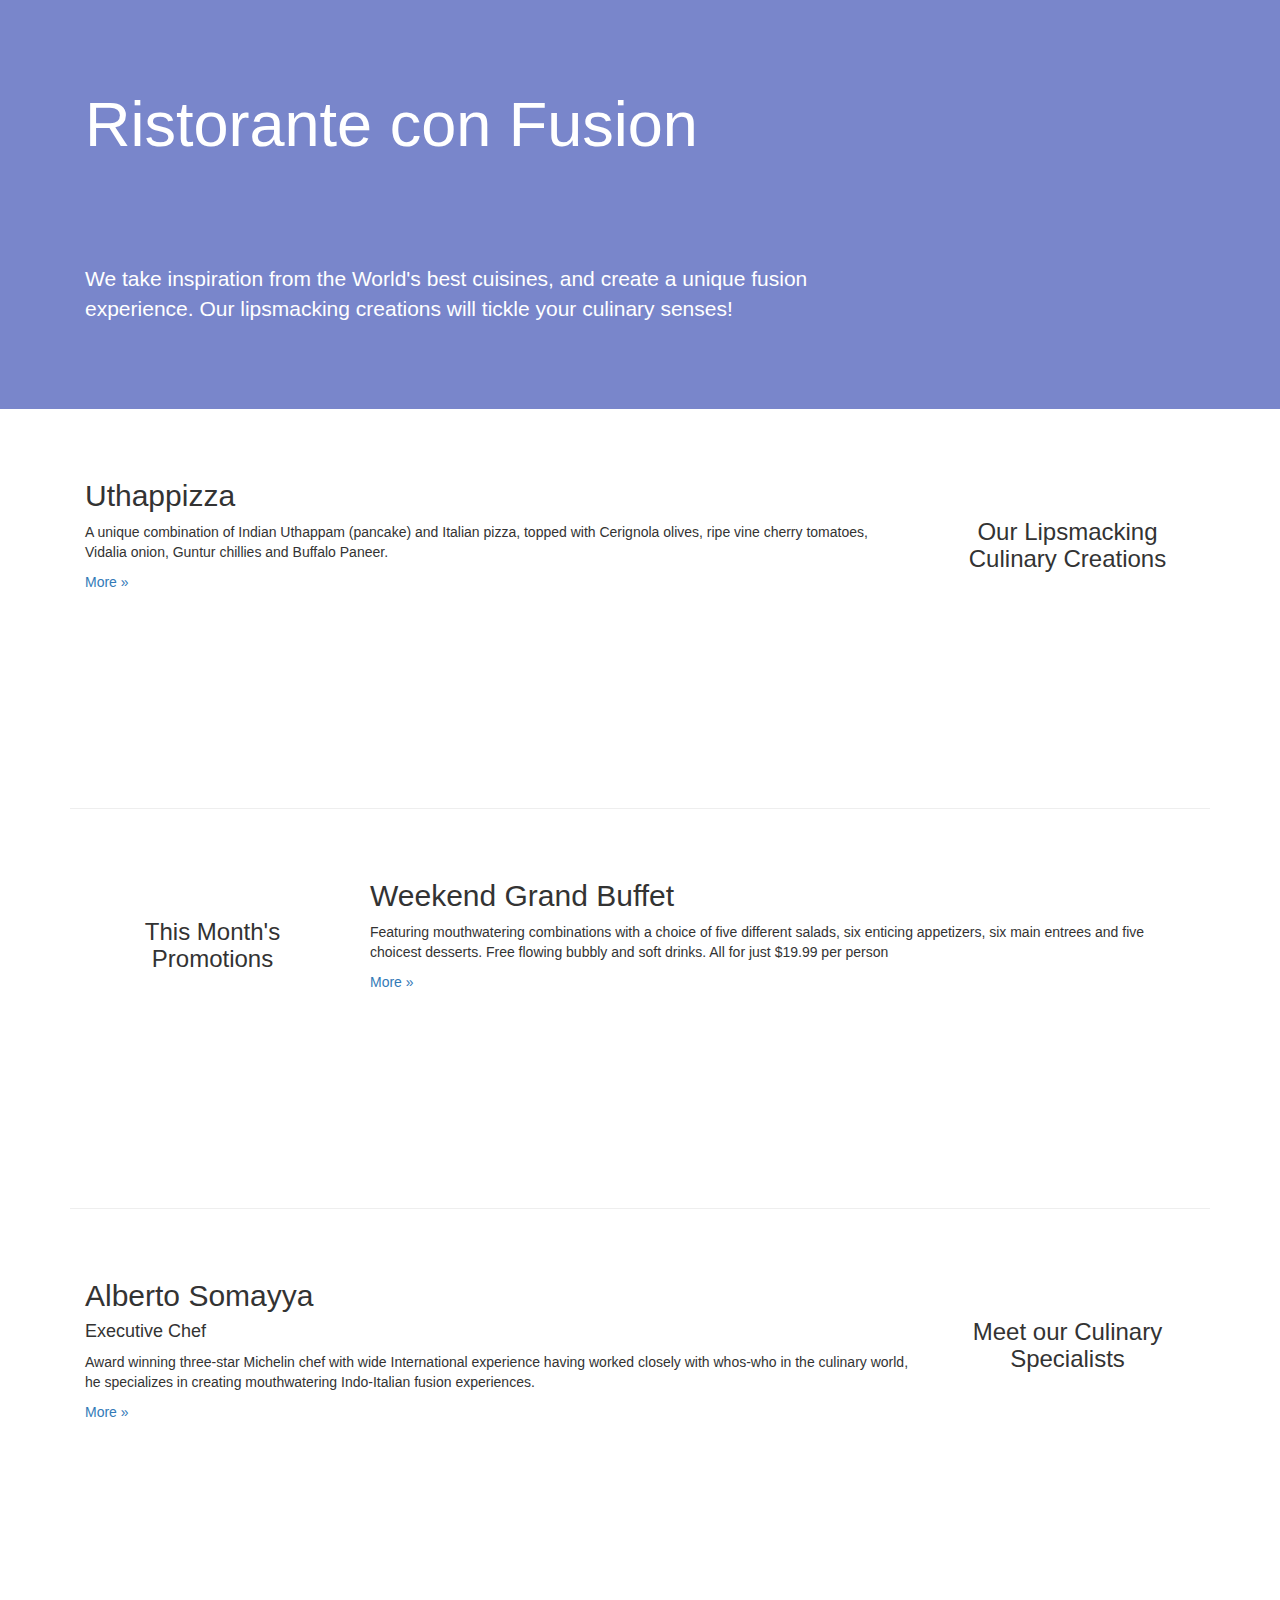
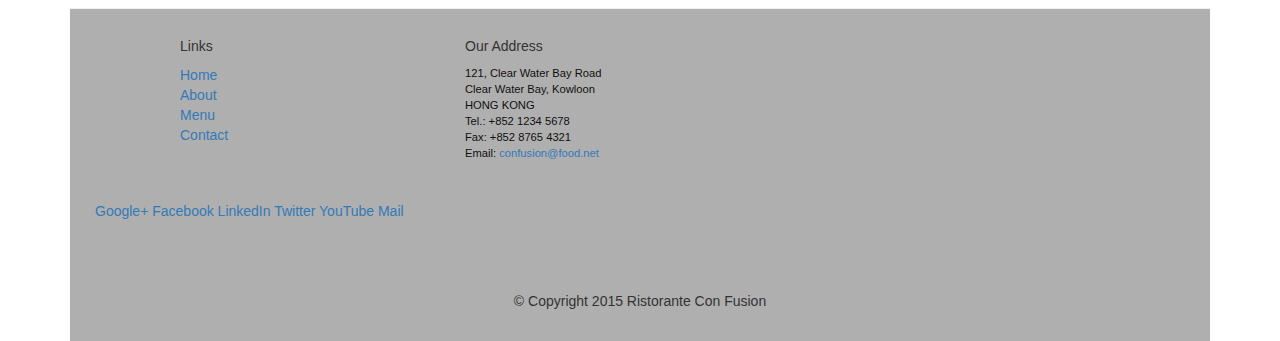
==== index.html @ 68627813 "Initial commit" ====
<!DOCTYPE html>
<html lang="en">

<head>
    <meta charset="utf-8">
    <meta http-equiv="X-UA-Compatible" content="IE=edge">
    <meta name="viewport" content="width=device-width, initial-scale=1">
    <!-- The above 3 meta tags *must* come first in the head; any other head content must come *after* these tags -->
  
  <title>Ristorante Con Fusion</title>
   <!-- Bootstrap -->
    <link href="css/bootstrap.min.css" rel="stylesheet">

    <link rel="stylesheet" href="css/mystyles.css">  
      
</head>

<body>

    
    <header class="jumbotron">

        <!-- Main component for a primary marketing message or call to action -->

        <div class="container">
            <div class="row row-header">
                <div class="col-xs-12 col-sm-8">
                    <h1>Ristorante con Fusion</h1>
                    <p style="padding:40px;"></p>
                    <p>We take inspiration from the World's best cuisines, and create a unique fusion experience. Our lipsmacking creations will tickle your culinary senses!</p>
                </div>
                <div class="col-xs-12 col-sm-4">
                </div>
            </div>
        </div>
    </header>

    <div class="container">
        <div class="row row-content">
            <div class="col-xs-12 col-sm-3 col-sm-push-9">
                <p style="padding:20px;"></p>
                <h3 align=center>Our Lipsmacking Culinary Creations</h3>
            </div>
            <div class="col-xs-12 col-sm-9 col-sm-pull-3">
                <h2>Uthappizza</h2>
                <p>A unique combination of Indian Uthappam (pancake) and Italian pizza, topped with Cerignola olives, ripe vine cherry tomatoes, Vidalia onion, Guntur chillies and Buffalo Paneer.</p>
                <p><a  href="#">More &raquo;</a></p>
            </div>
        </div>


        <div class="row row-content">
            <div class="col-xs-12 col-sm-3">
                <p style="padding:20px;"></p>
                <h3 align=center>This Month's Promotions</h3>
            </div>
            <div class="col-xs-12 col-sm-9">
                <h2>Weekend Grand Buffet</h2>
                <p>Featuring mouthwatering combinations with a choice of five different salads, six enticing appetizers, six main entrees and five choicest desserts. Free flowing bubbly and soft drinks. All for just $19.99 per person </p>
                <p><a href="#">More &raquo;</a></p>
            </div>
        </div>

        <div class="row row-content">
            <div class="col-xs-12 col-sm-3 col-sm-push-9">
                <p style="padding:20px;"></p>
                <h3 align=center>Meet our Culinary Specialists</h3>
            </div>
            <div class="col-xs-12 col-sm-9 col-sm-pull-3">
                <h2>Alberto Somayya</h2>
                <h4>Executive Chef</h4>
                <p>Award winning three-star Michelin chef with wide International experience having worked closely with whos-who in the culinary world, he specializes in creating mouthwatering Indo-Italian fusion experiences. </p>
                <p><a href="#">More &raquo;</a></p>
            </div>
        </div>
    </div>

    <footer>
        <div class="container">
            <div class="row row-footer">             
                <div class="col-xs-6  col-xs-offset-1 col-sm-3 col-sm-offset-1">
                    <h5>Links</h5>
                    <ul class="list-unstyled">
                        <li><a href="#">Home</a></li>
                        <li><a href="#">About</a></li>
                        <li><a href="#">Menu</a></li>
                        <li><a href="#">Contact</a></li>
                    </ul>
                </div>
                <div class="col-xs-6 col-sm-5">
                    <h5>Our Address</h5>
                    <address>
		              121, Clear Water Bay Road<br>
		              Clear Water Bay, Kowloon<br>
		              HONG KONG<br>
		              Tel.: +852 1234 5678<br>
		              Fax: +852 8765 4321<br>
		              Email: <a href="mailto:confusion@food.net">confusion@food.net</a>
		           </address>
                </div>
                <div class="col-xs-12 col-sm-4">
                    <div style="padding: 40px 10px;">
                        <a href="http://google.com/+">Google+</a>
                        <a href="http://www.facebook.com/profile.php?id=">Facebook</a>
                        <a href="http://www.linkedin.com/in/">LinkedIn</a>
                        <a href="http://twitter.com/">Twitter</a>
                        <a href="http://youtube.com/">YouTube</a>
                        <a href="mailto:">Mail</a>
                    </div>
                </div>
                <div class="col-xs-12">
                    <p style="padding:10px;"></p>
                    <p align=center>© Copyright 2015 Ristorante Con Fusion</p>
                </div>
            </div>
        </div>
    </footer>

  <!-- jQuery (necessary for Bootstrap's JavaScript plugins) -->
    <script src="https://ajax.googleapis.com/ajax/libs/jquery/1.11.3/jquery.min.js"></script>
    <!-- Include all compiled plugins (below), or include individual files as needed -->
    <script src="js/bootstrap.min.js"></script>
  
</body>

</html>
---- css/mystyles.css ----
.row-header {
	margin: 0px auto;
	padding: 0px auto;
}

.row-content {
	margin: 0px auto;
	padding: 50px 0px 50px 0px;
	border-bottom: 1px ridge;
	min-height: 400px;
}

.row-footer {
	background-color: #AfAfAf;
	margin: 0px auto;
	padding: 20px 0px 20px 0px;
}

.jumbotron {
	padding: 70px 30px 70px 30px;
	margin: 0px auto;
	background: #7986CB;
	color: white;

}

address {
    font-size: 80%;
    margin: 0px;
    color: #0f0f0f;
}
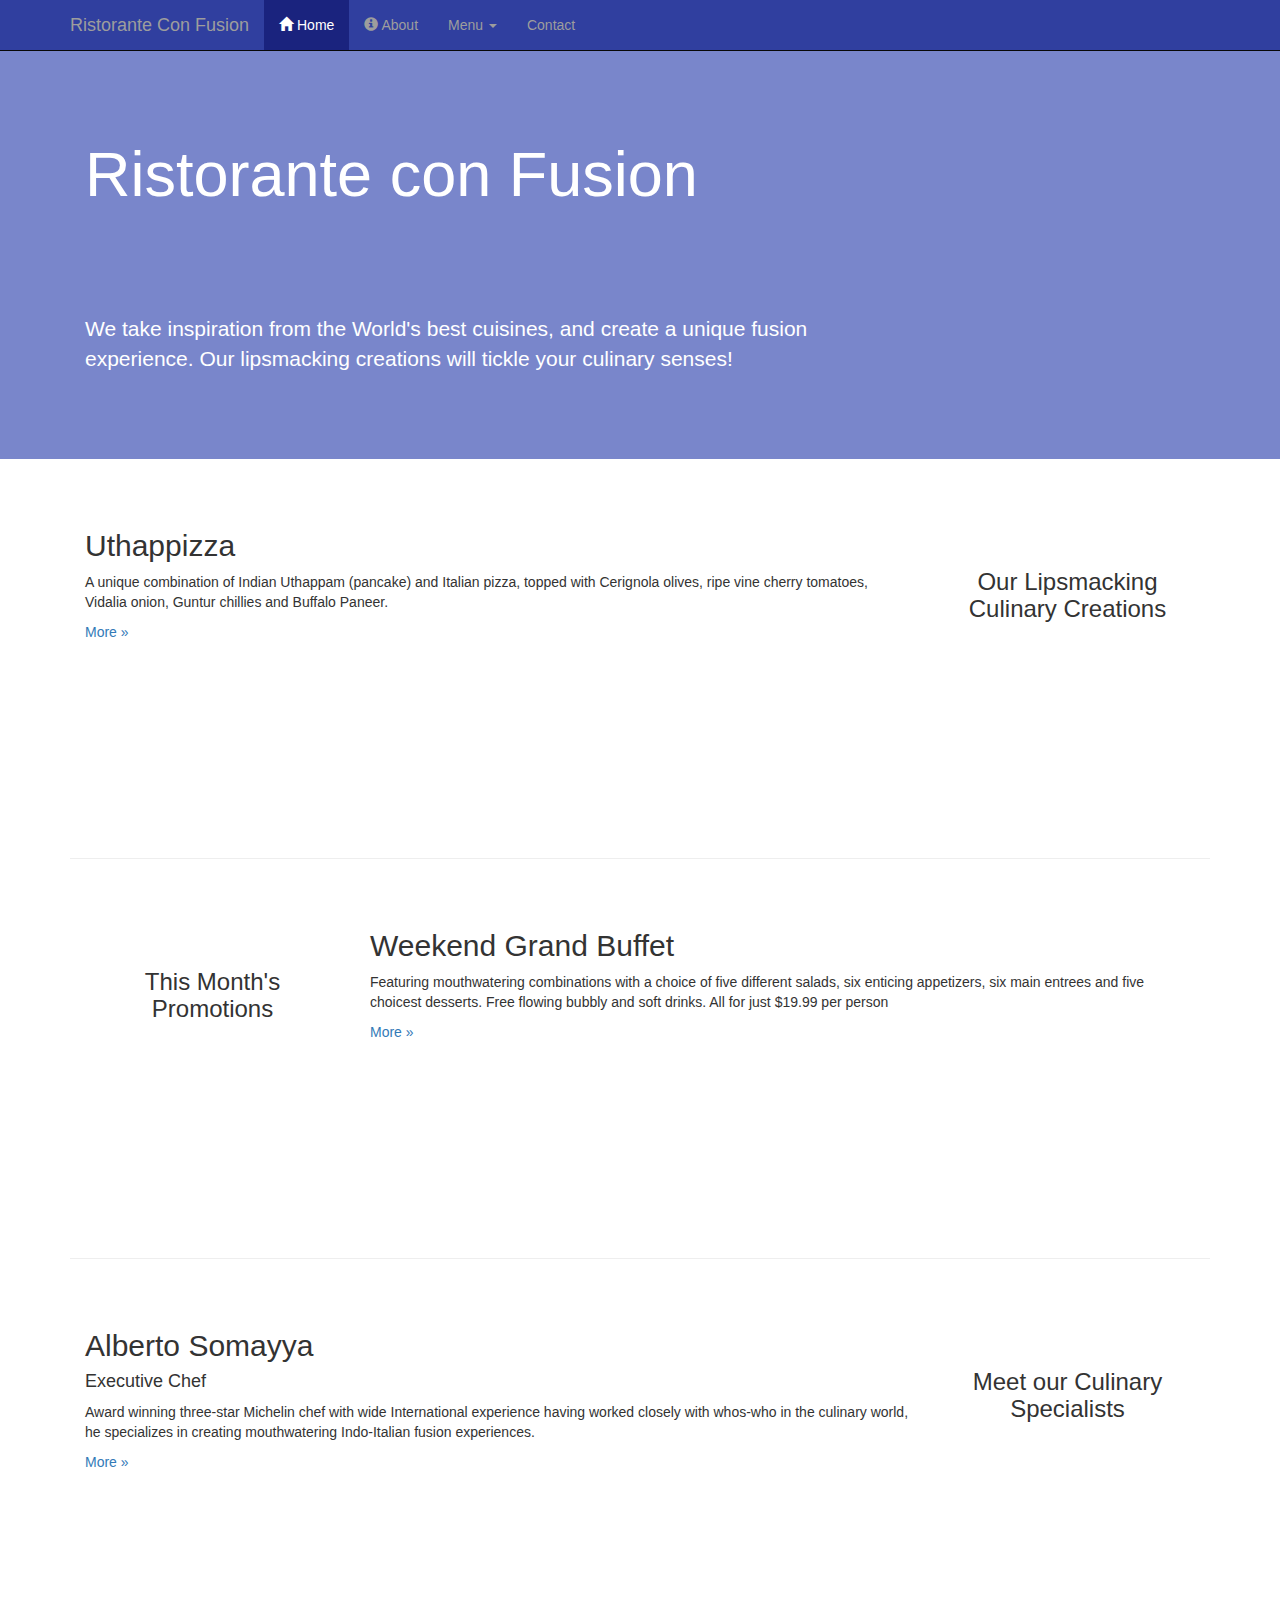
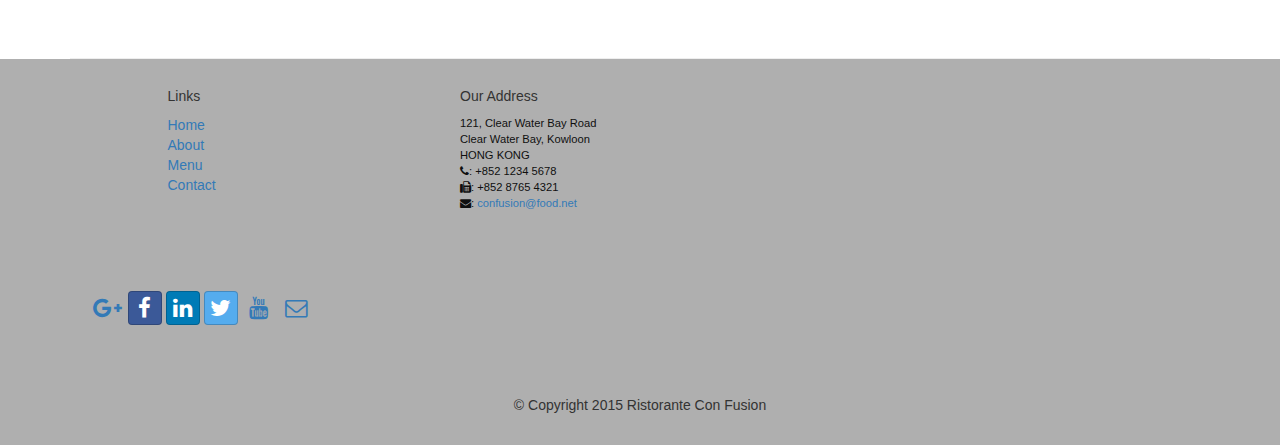
==== commit 633e2286: "Add about-us page" ====
--- a/index.html
+++ b/index.html
@@ -11,16 +11,65 @@
    <!-- Bootstrap -->
     <link href="css/bootstrap.min.css" rel="stylesheet">
 
+    <link href="css/font-awesome.min.css" rel="stylesheet">
+    <link href="css/bootstrap-social.css" rel="stylesheet">
     <link rel="stylesheet" href="css/mystyles.css">  
+      <!-- HTML5 shim and Respond.js for IE8 support of HTML5 elements and media queries -->
+    <!-- WARNING: Respond.js doesn't work if you view the page via file:// -->
+    <!--[if lt IE 9]>
+      <script src="https://oss.maxcdn.com/html5shiv/3.7.2/html5shiv.min.js"></script>
+      <script src="https://oss.maxcdn.com/respond/1.4.2/respond.min.js"></script>
+    <![endif]-->
       
 </head>
 
 <body>
 
+    <nav class="navbar navbar-inverse navbar-fixed-top" role="navigation">
+    <div class="container">
+        <div class="navbar-header">
+            <button type="button" class="navbar-toggle collapsed" data-toggle="collapse" data-target="#navbar" aria-expanded="false" aria-controls="navbar">
+                <span class="sr-only">Toggle navigation</span>
+                <span class="icon-bar"></span>
+                <span class="icon-bar"></span>
+                <span class="icon-bar"></span>
+            </button>
+            <a class="navbar-brand" href="#">Ristorante Con Fusion</a>
+        </div>
+
+            <div id="navbar" class="navbar-collapse collapse">
+            <ul class="nav navbar-nav">
+                <li class="active"><a href="#"><span class="glyphicon glyphicon-home" aria-hidden="true"></span> Home</a></li>
+                <li><a href="aboutus.html">
+<span class="glyphicon glyphicon-info-sign" aria-hidden="true"></span> About</a></li>
+                <li class=dropdown">
+                  <a href="#" class="dropdown-toggle" data-toggle="dropdown"role="button" aria-haspopup="true" aria-expanded="false">Menu <span class="caret"></span></a>
+                    <ul class="dropdown-menu">
+                        <li><a href="#">Appetizers</a></li>
+                        <li><a href="#">Main Courses</a></li>
+                        <li><a href="#">Desserts</a></li>
+                        <li><a href="#">Drinks</a></li>
+                        <li role="separator" class="divider"></li>
+                        <li class="dropdown-header">Specials</li>
+                        <li><a href="#">Lunch Buffet</a></li>
+                        <li><a href="#">Weekend Brunch</a></li>
+                     </ul>
+                </li>
+                <li><a href="#">Contact</a></li>
+            </ul>
+        </div>
+        </div>
+          
+
+
+     
+
+
+    </nav>
     
     <header class="jumbotron">
 
-        <!-- Main component for a primary marketing message or call to action -->
+            <!-- Main component for a primary marketing message or call to action -->
 
         <div class="container">
             <div class="row row-header">
@@ -75,14 +124,14 @@
         </div>
     </div>
 
-    <footer>
+    <footer class="row-footer">
         <div class="container">
-            <div class="row row-footer">             
+            <div class="row">             
                 <div class="col-xs-6  col-xs-offset-1 col-sm-3 col-sm-offset-1">
                     <h5>Links</h5>
                     <ul class="list-unstyled">
                         <li><a href="#">Home</a></li>
-                        <li><a href="#">About</a></li>
+                        <li><a href="aboutus">About</a></li>
                         <li><a href="#">Menu</a></li>
                         <li><a href="#">Contact</a></li>
                     </ul>
@@ -93,19 +142,22 @@
 		              121, Clear Water Bay Road<br>
 		              Clear Water Bay, Kowloon<br>
 		              HONG KONG<br>
-		              Tel.: +852 1234 5678<br>
-		              Fax: +852 8765 4321<br>
-		              Email: <a href="mailto:confusion@food.net">confusion@food.net</a>
+                        <i class="fa fa-phone"></i>: +852 1234 5678<br>
+                        <i class="fa fa-fax"></i>: +852 8765 4321<br>
+                        <i class="fa fa-envelope"></i>: 
+                                 <a href="mailto:confusion@food.net">confusion@food.net</a>
 		           </address>
                 </div>
                 <div class="col-xs-12 col-sm-4">
                     <div style="padding: 40px 10px;">
-                        <a href="http://google.com/+">Google+</a>
-                        <a href="http://www.facebook.com/profile.php?id=">Facebook</a>
-                        <a href="http://www.linkedin.com/in/">LinkedIn</a>
-                        <a href="http://twitter.com/">Twitter</a>
-                        <a href="http://youtube.com/">YouTube</a>
-                        <a href="mailto:">Mail</a>
+                                <div class="nav navbar-nav" style="padding: 40px 10px;">
+                        <a class="btn btn-social-icon btn-google-plus" href="http://google.com/+"><i class="fa fa-google-plus"></i></a>
+                        <a class="btn btn-social-icon btn-facebook" href="http://www.facebook.com/profile.php?id="><i class="fa fa-facebook"></i></a>
+                        <a class="btn btn-social-icon btn-linkedin" href="http://www.linkedin.com/in/"><i class="fa fa-linkedin"></i></a>
+                        <a class="btn btn-social-icon btn-twitter" href="http://twitter.com/"><i class="fa fa-twitter"></i></a>
+                        <a class="btn btn-social-icon btn-youtube" href="http://youtube.com/"><i class="fa fa-youtube"></i></a>
+                        <a class="btn btn-social-icon" href="mailto:"><i class="fa fa-envelope-o"></i></a>
+                    </div>
                     </div>
                 </div>
                 <div class="col-xs-12">
--- a/css/mystyles.css
+++ b/css/mystyles.css
@@ -1,3 +1,37 @@
+body{
+    padding:50px 0px 0px 0px;
+    z-index:0;
+}
+
+.navbar-inverse {
+     background: #303F9F;
+}
+
+.navbar-inverse .navbar-nav > .active > a,
+.navbar-inverse .navbar-nav > .active > a:hover,
+.navbar-inverse .navbar-nav > .active > a:focus {
+    color: #fff;
+    background: #1A237E;
+}
+
+.navbar-inverse .navbar-nav > .open > a,
+ .navbar-inverse .navbar-nav > .open > a:hover,
+ .navbar-inverse .navbar-nav > .open > a:focus {
+    color: #fff;
+    background: #1A237E;
+}
+
+.navbar-inverse .navbar-nav .open .dropdown-menu> li> a,
+.navbar-inverse .navbar-nav .open .dropdown-menu {
+    background-color: #303F9F;
+    color:#eeeeee;
+}
+
+.navbar-inverse .navbar-nav .open .dropdown-menu> li> a:hover {
+    color:#000000;
+}
+
+
 .row-header {
 	margin: 0px auto;
 	padding: 0px auto;
@@ -13,7 +47,7 @@
 .row-footer {
 	background-color: #AfAfAf;
 	margin: 0px auto;
-	padding: 20px 0px 20px 0px;
+	padding:	 20px 0px 20px 0px;
 }
 
 .jumbotron {
